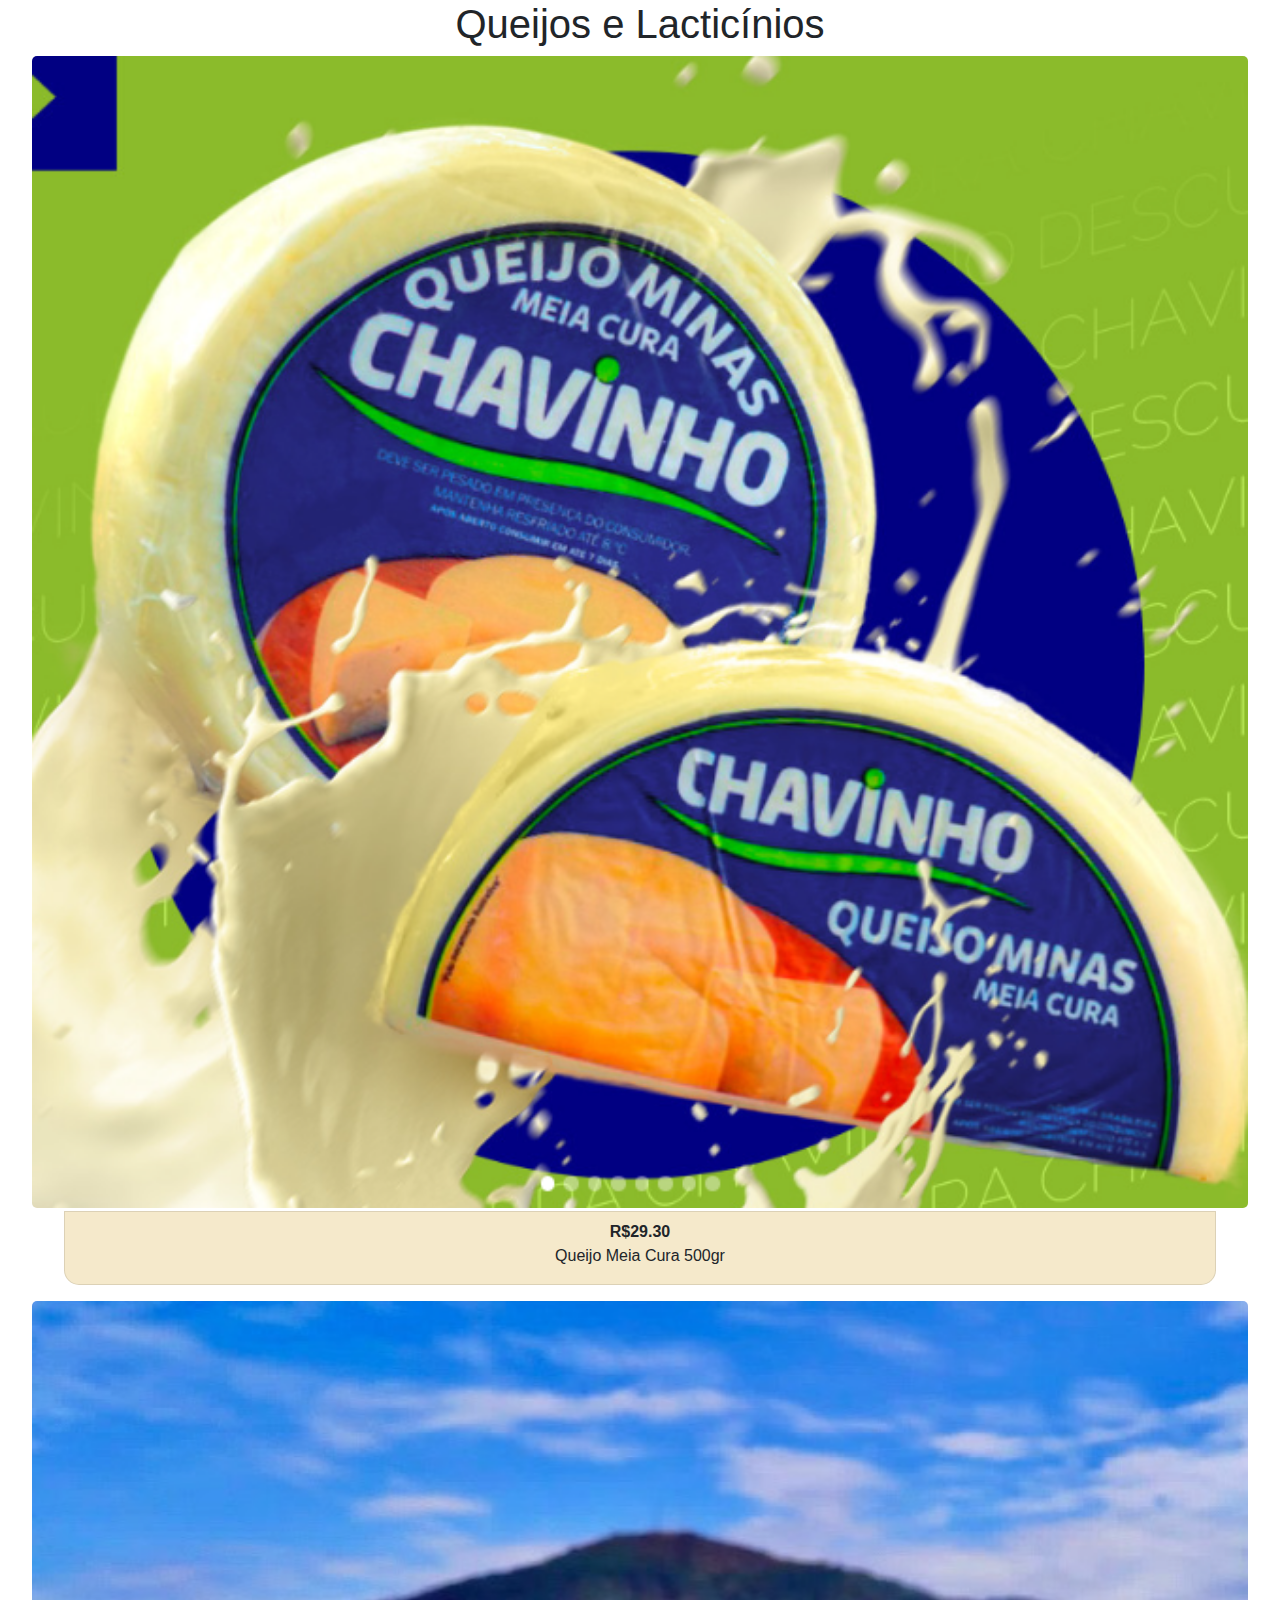
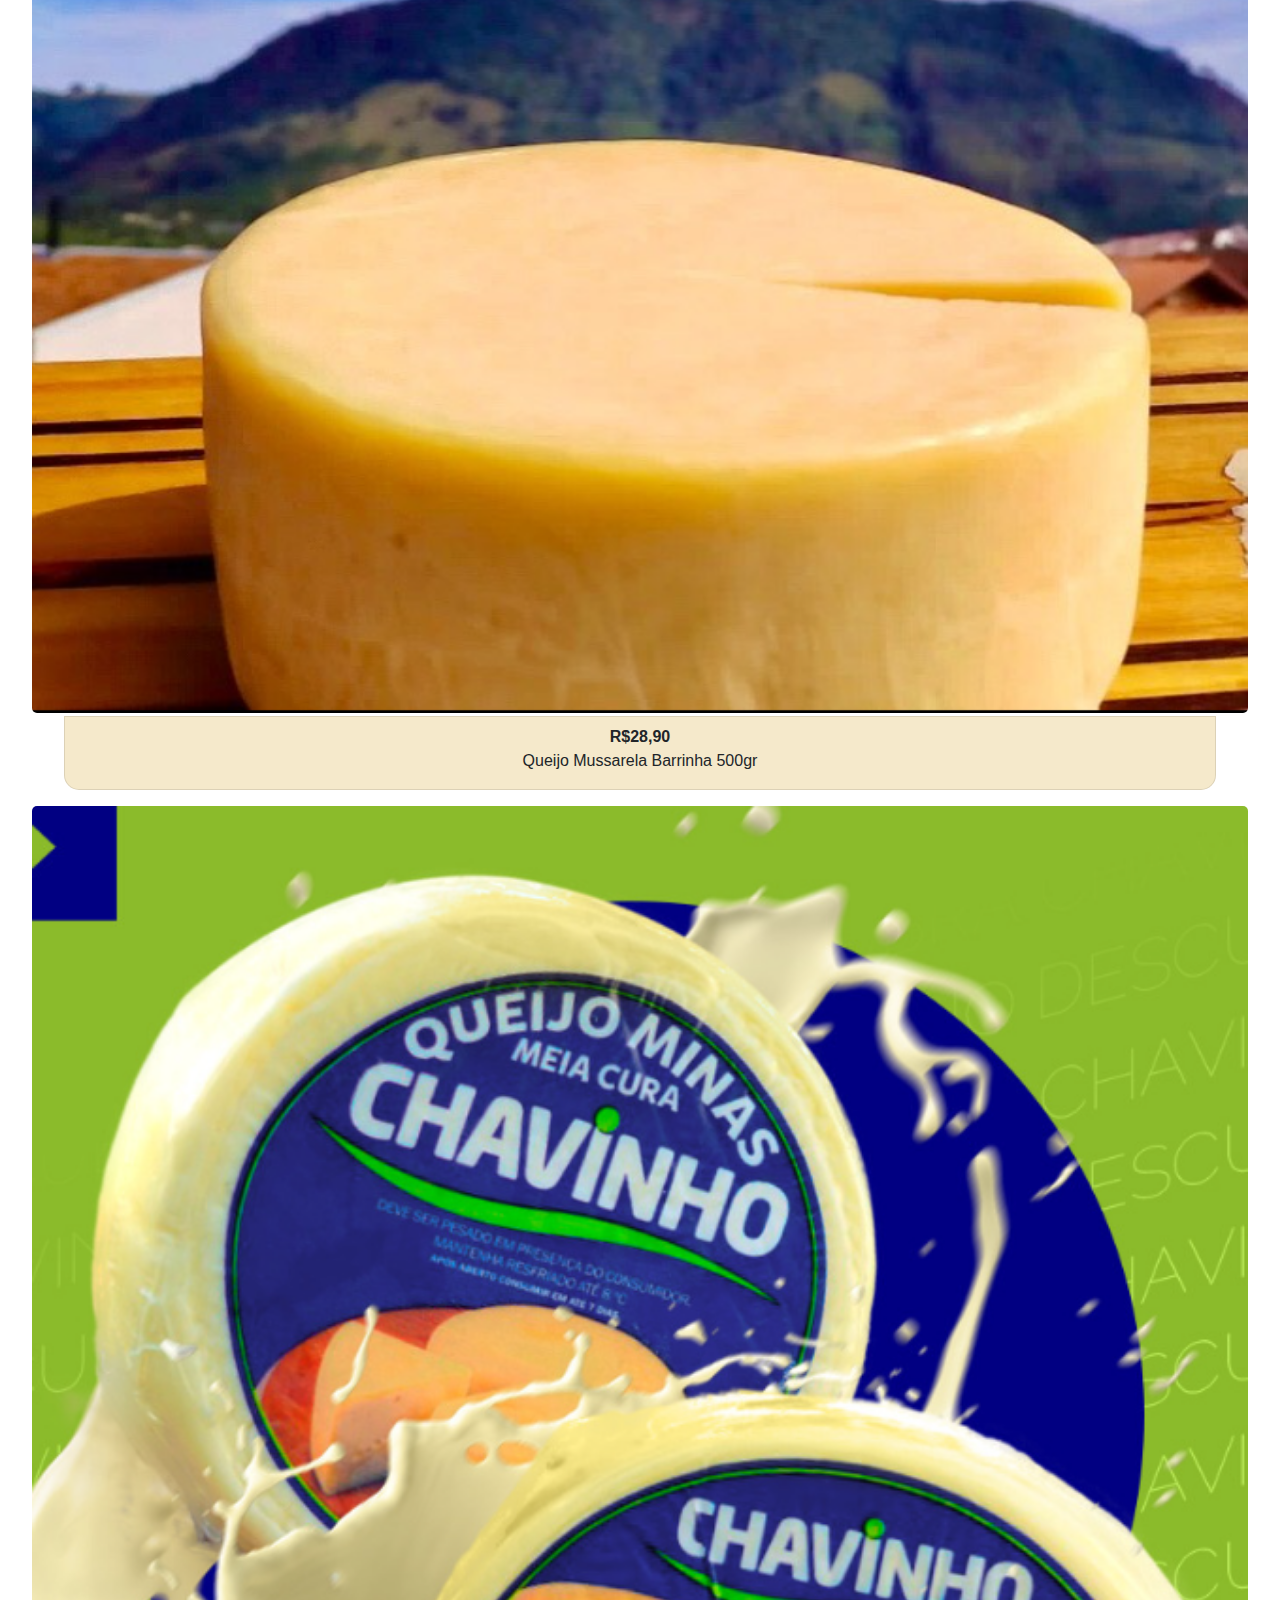
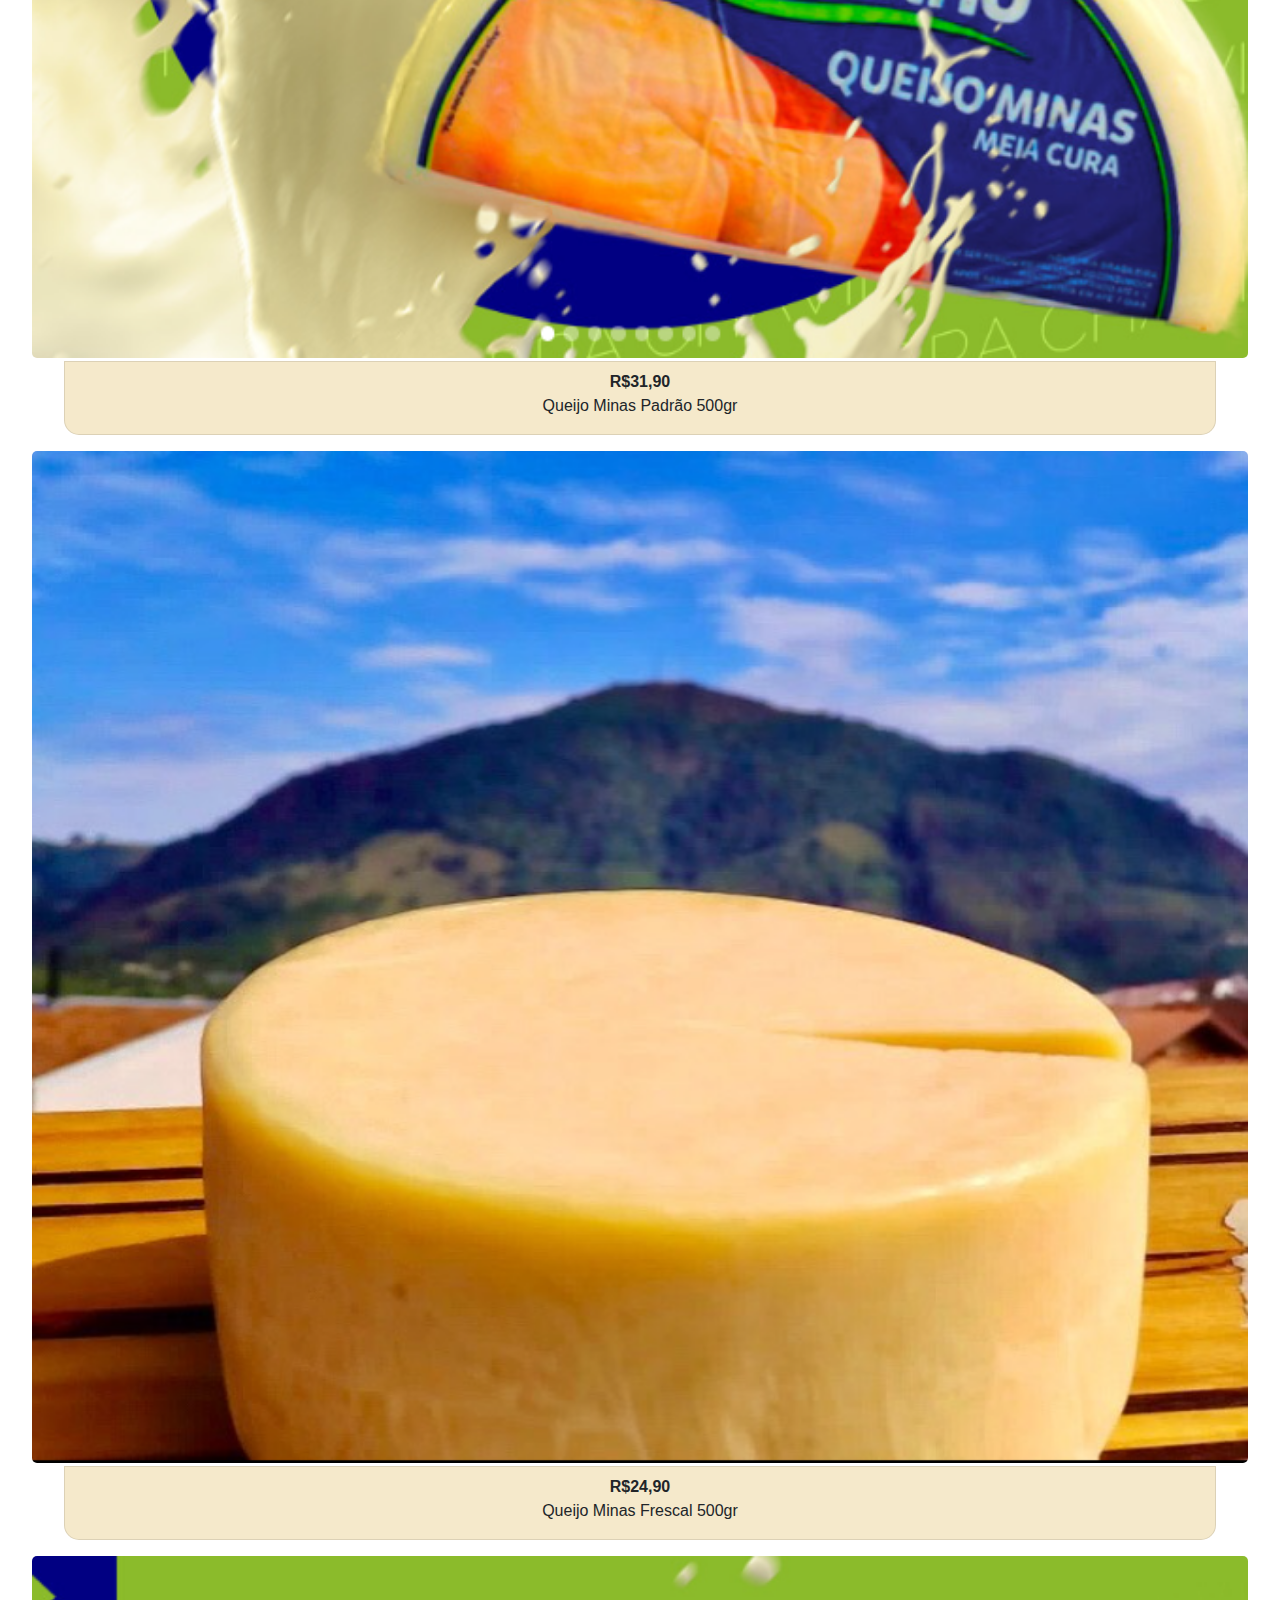
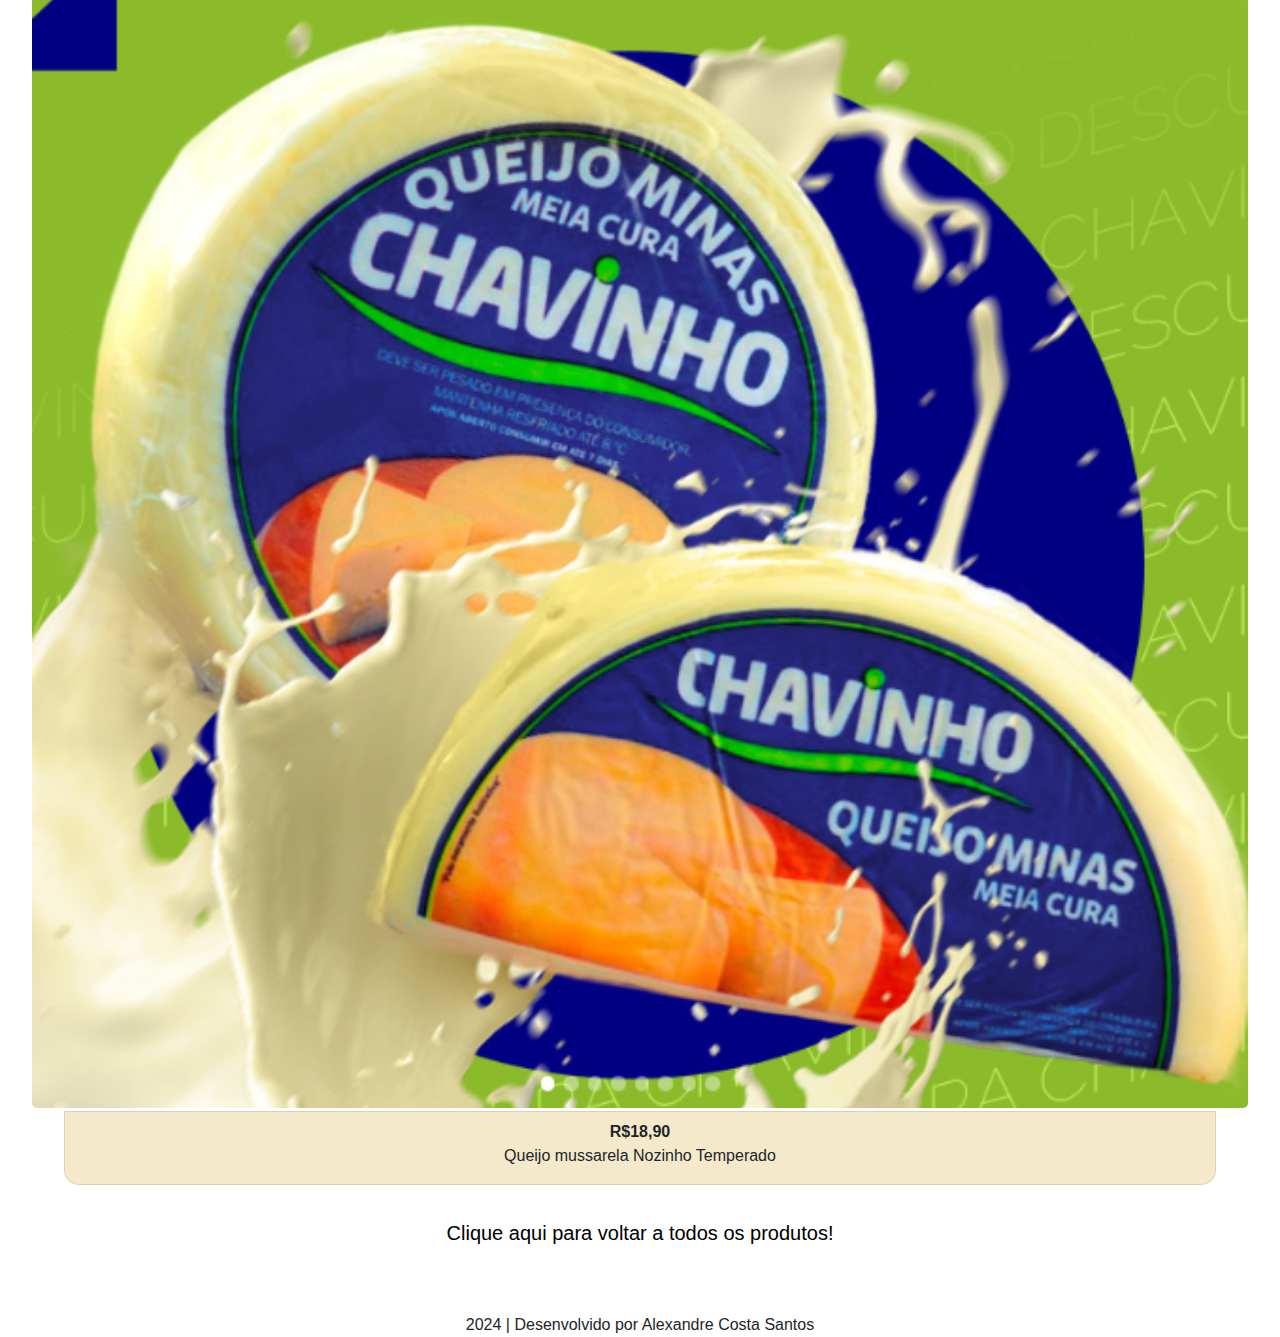
==== index2.html @ 43038569 "atualização layout" ====
<!DOCTYPE html>
<html lang="pt-BR">
<head>
    <meta charset="UTF-8">
    <meta name="viewport" content="width=device-width, initial-scale=1.0">
    <title>Queijos</title>
    <link rel="shortcut icon" type="imagex/png" href="./img/logo">
    <link rel="stylesheet" type="text/css" href="./css/style.css">
    <link rel="preconnect" href="https://fonts.googleapis.com">
    <link rel="preconnect" href="https://fonts.gstatic.com" crossorigin>
    <link href="https://fonts.googleapis.com/css2?family=Dancing+Script&family=Inter:wght@400;500&family=Righteous&display=swap" rel="stylesheet">
    <link rel="stylesheet" href="https://stackpath.bootstrapcdn.com/bootstrap/4.4.1/css/bootstrap.min.css" integrity="sha384-Vkoo8x4CGsO3+Hhxv8T/Q5PaXtkKtu6ug5TOeNV6gBiFeWPGFN9MuhOf23Q9Ifjh" crossorigin="anonymous">
</head>
<body>
<section id="produtosg">
    <h1>Queijos e Lacticínios</h1>
    <figure>
            <img class="imgp" src="./img/queijo teste.png" alt="queijo teste" />
            <figcaption>
               <b><p>R$29.30</b> <br>Queijo Meia Cura 500gr</p>
            </figcaption>
    </figure>
    <figure>
            <img class="imgp" src="./img/queijo.png" alt="Queijo" />
            <figcaption>
                <b><p>R$28,90</b> <br>Queijo Mussarela Barrinha 500gr</p>
            </figcaption>
    </figure>
    <figure>
            <img class="imgp" src="./img/queijo teste.png" alt="queijo teste" />
            <figcaption>
                <b><p>R$31,90</b> <br>Queijo Minas Padrão 500gr</p>
            </figcaption>
    </figure>
    <figure>
            <img class="imgp" src="./img/queijo.png" alt="Queijo" />
            <figcaption>
                <b><p>R$24,90</b> <br>Queijo Minas Frescal 500gr</p>
            </figcaption>
    </figure>
    <figure>
            <img class="imgp" src="./img/queijo teste.png" alt="queijo teste" />
            <figcaption>
                <b><p>R$18,90</b> <br>Queijo mussarela Nozinho Temperado</p>
            </figcaption>
    </figure>
    <div class="click">
        <a class="voltar" href="./index.html"><H5>Clique aqui para voltar a todos os produtos!</H5></a>
    </div>
</section>
    <footer class="fixarRodape">
         <p>2024 | Desenvolvido por Alexandre Costa Santos</p>
    </footer>
    
</body>
</html>
---- css/style.css ----
body{
  margin: 0;
  padding: 0;
}

#header {
    width: 100vw;
    text-align: center;
    /* background-color: rgb(19, 18, 18); */
}

.logo1 {
    width: 60%;
    margin: 30px auto 0;
    border-radius: 15px 5px;
}

.faixa1{
    width: 70%;
    height: 85px;
    text-align: center;
    margin: auto;
    /* text-transform: uppercase; */
    /* color: #181717; */
    border-radius: 5px;
}

.icone{
    max-width: 23px;
    position: relative;
    top: 5px;
}

.contato{
    position: relative;
    top: 12px;
    font-size: 0.9em;
    font-family: Verdana, Geneva, Tahoma, sans-serif;
    color: rgb(5, 5, 5);
    font-weight: bold;
}

a{
    text-decoration: none;
}

.content{
    width: 100vw;
    margin: auto;
    text-align: center;
}

.banner2{
    width: 95%;
    border-radius: 10px;
    padding: 2px;
}

.faixaDiv{
    height: 50px;
}

/* .fundom{
    width: 100%;
} */

.textop{
    width: 95%;
    margin: auto;
    text-align: center;
    height: 490px;
    background-color: rgba(230, 201, 126, 0.4);
    padding: 30px;
    border-radius: 5px;
    border: 1px solid rgba(0, 0, 0, 0.1);
}

.tp{
    /* position: relative; */
    /* bottom: 300px; */
    font-family: 'Dancing Script', cursive;
    font-size: 1.8em; 
    color: #000000; 
}

.tp2{
    /* position: relative; */
    bottom: 270px;
    font-family:Verdana, Geneva, Tahoma, sans-serif;
    font-size: 1.1em; 
    color: #0b0b0b; 
}

#products{
    width: 100vw;
    text-align: center;
}

.pd{
    text-decoration: none;
}

.faixaDiv{
    width: 100%;
    height: 10px;
}

.faixaDiv2{
    height: 100px;
    text-align: center;
    font-family: Arial, Helvetica, sans-serif;
    color: black;
    font-weight: bold;

}

.c3{
    position: relative;
    top: 40px;
    font-family: Arial, Helvetica, sans-serif;
    text-transform: uppercase;
    color: rgb(173, 20, 20);
    font-weight: bold;
    font-size: 1.1em;
}

.ip{
    text-align: center;
}

.imgp{
    width: 95%;
    border-radius: 5px;
}

.pd{
    color: black;
    font-size: 1.1em;
}

figcaption{
    background-color:rgba(230, 201, 126, 0.4);
    margin: 3px auto;
    width: 90%;
    border: 1px solid rgba(0, 0, 0, 0.1);
    border-radius: 0 0 15px 15px;
    padding: 8px 0 0 0;
}

.click{
    width: 60%;
    text-align: center;
    border-radius: 35px 15px 35px;
    margin: auto;
    position: relative;
    top: 20px;
}


.fixarRodape {
    bottom: 0;
    width: 100%;
    text-align: center;
    height: 20px;
    position: relative;
    top: 80px;
}

#produtosg {
    width: 100vw;
    text-align: center;

}

.voltar {
    text-decoration: none;
    color: black;
}
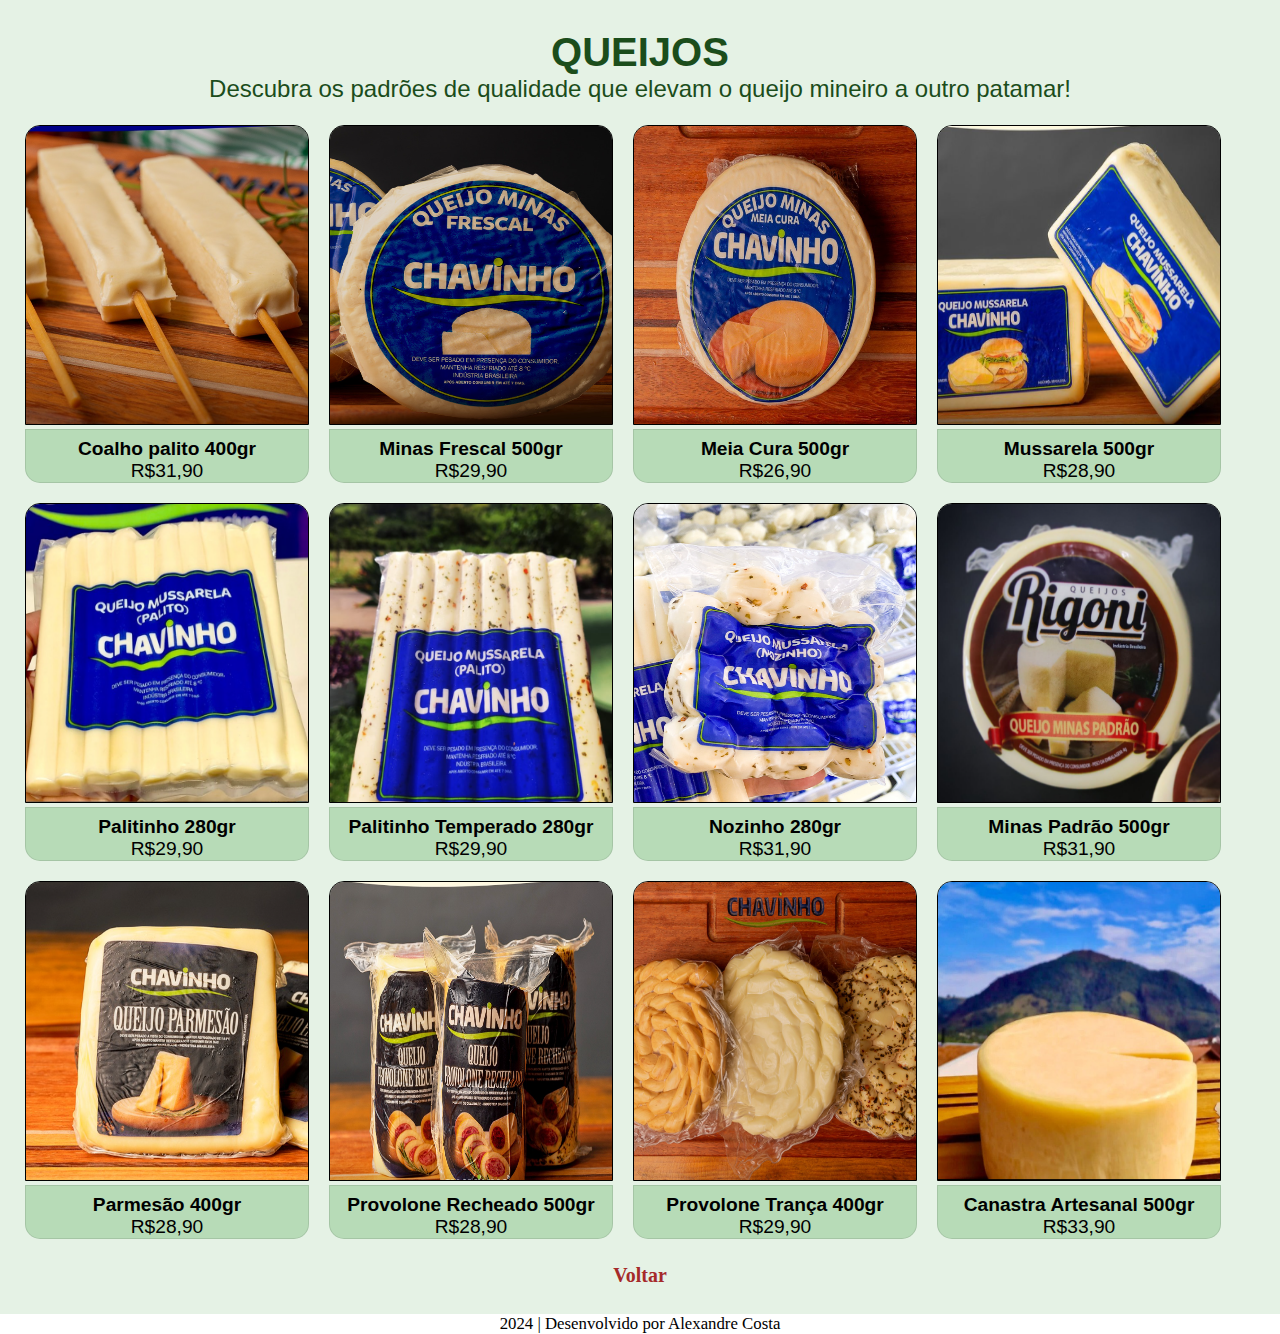
==== commit ea7ae615: "atualizaççao index2" ====
--- a/index2.html
+++ b/index2.html
@@ -5,51 +5,148 @@
     <meta name="viewport" content="width=device-width, initial-scale=1.0">
     <title>Queijos</title>
     <link rel="shortcut icon" type="imagex/png" href="./img/logo">
-    <link rel="stylesheet" type="text/css" href="./css/style.css">
-    <link rel="preconnect" href="https://fonts.googleapis.com">
-    <link rel="preconnect" href="https://fonts.gstatic.com" crossorigin>
-    <link href="https://fonts.googleapis.com/css2?family=Dancing+Script&family=Inter:wght@400;500&family=Righteous&display=swap" rel="stylesheet">
-    <link rel="stylesheet" href="https://stackpath.bootstrapcdn.com/bootstrap/4.4.1/css/bootstrap.min.css" integrity="sha384-Vkoo8x4CGsO3+Hhxv8T/Q5PaXtkKtu6ug5TOeNV6gBiFeWPGFN9MuhOf23Q9Ifjh" crossorigin="anonymous">
+    <link rel="stylesheet" type="text/css" href="./css/style2.css">
+   
 </head>
 <body>
-<section id="produtosg">
-    <h1>Queijos e Lacticínios</h1>
-    <figure>
-            <img class="imgp" src="./img/queijo teste.png" alt="queijo teste" />
-            <figcaption>
-               <b><p>R$29.30</b> <br>Queijo Meia Cura 500gr</p>
-            </figcaption>
-    </figure>
-    <figure>
-            <img class="imgp" src="./img/queijo.png" alt="Queijo" />
-            <figcaption>
-                <b><p>R$28,90</b> <br>Queijo Mussarela Barrinha 500gr</p>
-            </figcaption>
-    </figure>
-    <figure>
-            <img class="imgp" src="./img/queijo teste.png" alt="queijo teste" />
-            <figcaption>
-                <b><p>R$31,90</b> <br>Queijo Minas Padrão 500gr</p>
-            </figcaption>
-    </figure>
-    <figure>
-            <img class="imgp" src="./img/queijo.png" alt="Queijo" />
-            <figcaption>
-                <b><p>R$24,90</b> <br>Queijo Minas Frescal 500gr</p>
-            </figcaption>
-    </figure>
-    <figure>
-            <img class="imgp" src="./img/queijo teste.png" alt="queijo teste" />
-            <figcaption>
-                <b><p>R$18,90</b> <br>Queijo mussarela Nozinho Temperado</p>
-            </figcaption>
-    </figure>
-    <div class="click">
-        <a class="voltar" href="./index.html"><H5>Clique aqui para voltar a todos os produtos!</H5></a>
-    </div>
-</section>
+    <section id="produtosg">
+        <div class="tema">
+            <h1 class="tema1">Queijos</h1>
+            <p>Descubra os padrões de qualidade que elevam o queijo mineiro a outro patamar! </p>
+        </div>
+        <div class="container">
+
+            <div class="item">
+                <figure>
+                    <div class="pd">
+                        <img class="imgp" src="./img/coalho palito.png" alt="Roca nata coração" />
+                        <figcaption>
+                            <b><p>Coalho palito 400gr </b> <br>R$31,90</p>
+                        </figcaption>
+                    </div>
+                </figure>
+            </div>
+            <div class="item">
+                <figure>
+                    <div class="pd">
+                        <img class="imgp" src="./img/frescal.png" alt="Doce de leite"/>
+                        <figcaption>
+                            <b><p>Minas Frescal 500gr</b> <br>R$29,90</p>
+                        </figcaption>
+                    </div>
+                </figure>
+            </div>
+            <div class="item">
+                <figure>
+                    <div class="pd">
+                        <img class="imgp" src="./img/meia cura.png" alt="Cooler de Pêssego"/>
+                        <figcaption>
+                            <b><p>Meia Cura 500gr</b> <br>R$26,90</p>
+                        </figcaption>
+                    </div>
+                </figure>
+            </div>
+            <div class="item">
+                <figure>
+                    <div class="pd">
+                        <img class="imgp" src="./img/mussarela barrinha.png" alt="Vinho" />
+                        <figcaption>
+                            <b><p>Mussarela 500gr</b> <br>R$28,90</p>
+                        </figcaption>
+                    </div>
+                </figure>
+            </div>
+            <div class="item">
+                <figure>
+                    <div class="pd">
+                        <img class="imgp" src="./img/mussarela palito.png" alt="Queijo" />
+                        <figcaption>
+                            <b><p>Palitinho 280gr</b> <br>R$29,90</p>
+                        </figcaption>
+                    </div>
+                </figure>          
+            </div>
+            <div class="item">
+                <figure>
+                    <div class="pd">
+                        <img class="imgp" src="./img/mussarela palito temperada.png" alt="Kit Petisco" />
+                        <figcaption>
+                            <b><p>Palitinho Temperado 280gr</b> <br>R$29,90</p>
+                        </figcaption>
+                    </div>
+                </figure>
+            </div>
+            <div class="item">
+                <figure>
+                    <div class="pd">
+                        <img class="imgp" src="./img/nozinho.png" alt="Roca nata coração" />
+                        <figcaption>
+                            <b><p>Nozinho 280gr </b> <br>R$31,90</p>
+                        </figcaption>
+                    </div>
+                </figure>
+            </div>
+            <div class="item">
+                <figure>
+                    <div class="pd">
+                        <img class="imgp" src="./img/padrao rigoni.png" alt="Doce de leite"/>
+                        <figcaption>
+                            <b><p>Minas Padrão 500gr</b> <br>R$31,90</p>
+                        </figcaption>
+                    </div>
+                </figure>
+            </div>
+            <div class="item">
+                <figure>
+                    <div class="pd">
+                        <img class="imgp" src="./img/queijo parmesão.png" alt="Cooler de Pêssego"/>
+                        <figcaption>
+                            <b><p>Parmesão 400gr</b> <br>R$28,90</p>
+                        </figcaption>
+                    </div>
+                </figure>
+            </div>
+            <div class="item">
+                <figure>
+                    <div class="pd">
+                        <img class="imgp" src="./img/queijo provolone recheado.png" alt="Vinho" />
+                        <figcaption>
+                            <b><p>Provolone Recheado 500gr</b> <br>R$28,90</p>
+                        </figcaption>
+                    </div>
+                </figure>
+            </div>
+            <div class="item">
+                <figure>
+                    <div class="pd">
+                        <img class="imgp" src="./img/queijo provolone tranca.png" alt="Queijo" />
+                        <figcaption>
+                            <b><p>Provolone Trança 400gr</b> <br>R$29,90</p>
+                        </figcaption>
+                    </div>
+                </figure>          
+            </div>
+            <div class="item">
+                <figure>
+                    <div class="pd" href="./index2.html">
+                        <img class="imgp" src="./img/queijo.png" alt="Kit Petisco" />
+                        <figcaption>
+                            <b><p>Canastra Artesanal 500gr</b> <br>R$33,90</p>
+                        </figcaption>
+                    </div>
+                </figure>
+            </div>
+        </div>  
+        <div class="click">
+            <a class="voltar" href="./index.html"><H5>Voltar</H5></a>
+        </div>
+           
+    </section>
+
+    
+
     <footer class="fixarRodape">
-         <p>2024 | Desenvolvido por Alexandre Costa Santos</p>
+         <p>2024 | Desenvolvido por Alexandre Costa</p>
     </footer>
     
 </body>
--- a/css/style2.css
+++ b/css/style2.css
@@ -0,0 +1,168 @@
+*{
+    padding: 0;
+    margin: 0;
+    box-sizing: border-box;
+}
+
+#produtosg{
+    width: 100vw;
+    text-align: center;
+    background-color: rgba(0, 128, 0, 0.1);
+}
+
+.tema{
+    height: 100px;
+    width: 100%;
+    margin: auto;
+    text-align: center;
+    padding-top: 30px;
+    font-family: Arial, Helvetica, sans-serif;
+    color: rgb(27, 77, 27);
+}
+
+.tema1{
+    font-size: 2.5em;
+    font-family: Arial, Helvetica, sans-serif;
+    text-transform: uppercase;
+}
+
+p{
+    font-size: 1.5em;
+}
+
+.container {
+    width: 95%;
+    display: grid;
+    grid-template-columns: 25% 25% 25% 25%;
+    margin: 15px;
+    /* grid-template-rows: 400px; 
+    grid-auto-rows: 500px; */ 
+}
+  
+.item {
+    text-align: center;
+    padding: 10px;
+}
+
+figcaption{
+    background-color: rgba(0, 128, 0,0.2); 
+    margin: 0 auto;
+    width: 100%;
+    /* float: right; */
+    border: 1px solid rgba(0, 0, 0, 0.1);
+    border-radius: 0 0 15px 15px;
+    padding: 8px 0 0 0;
+    font-family: Arial, Helvetica, sans-serif;
+    font-size: 0.8em;
+
+}
+
+figcaption:hover{
+    background-color: rgba(137, 209, 137, 0.7); 
+}
+
+.imgp{
+    height: 300px;
+    width: 100%;
+    border-radius: 15px 15px 0 0;
+    border: 1px solid black;
+}
+
+.click{
+    height: 50px;
+}
+
+.voltar{
+    text-decoration: none;
+    font-size: 1.5em;
+    color: brown;
+}
+
+footer{
+    text-align: center;
+    font-size: 0.7em;
+}
+
+
+@media screen and (max-width: 768px) {
+
+    #produtosg{
+        width: 100vw;
+        padding: 0 25px 0 0;
+
+    }
+
+    .tema{
+        height: 150px;
+        padding: 30px;
+        width: 100%;
+        margin: auto;
+        text-align: center;
+        padding-top: 30px;
+        font-family: Arial, Helvetica, sans-serif;
+        color: rgb(27, 77, 27);
+    }
+    
+    .tema1{
+        font-size: 2em;
+        font-family: Arial, Helvetica, sans-serif;
+        text-transform: uppercase;
+        margin: 5px;
+    }
+    
+    p{
+        font-size: 1.3em;´
+    }
+
+    .container {
+        display: block;
+        width: 100%;
+    }
+      
+    .item {
+        text-align: center;
+    }
+    
+    figcaption{
+        font-size: 0.9em;
+        background-color: rgba(0, 128, 0,0.2); 
+        margin: 0 auto;
+        width: 80%;
+        border: 1px solid rgba(0, 0, 0, 0.1);
+        border-radius: 0 0 15px 15px;
+        padding: 8px 0 0 0;
+    }
+    
+    figcaption:hover{
+        background-color: rgba(137, 209, 137, 0.7); 
+    }
+    
+    .imgp{
+        height: 300px;
+        width: 90%;
+        border-radius: 15px 15px 0 0;
+        border: 1px solid black;
+        /* margin: 10px 0 0 0; */
+    }
+
+    .click{
+        width: 100%;
+        text-align: center;
+        font-family: Arial, Helvetica, sans-serif;
+        font-size: 1.2em;
+        height: 100px;
+    }
+
+    .voltar{
+        text-decoration: none;
+        color: rgb(177, 46, 46);
+        text-decoration:underline;
+    }
+
+    footer{
+        text-align: center;
+        font-size: 0.8em;
+        text-decoration: overline;
+    }
+
+}
